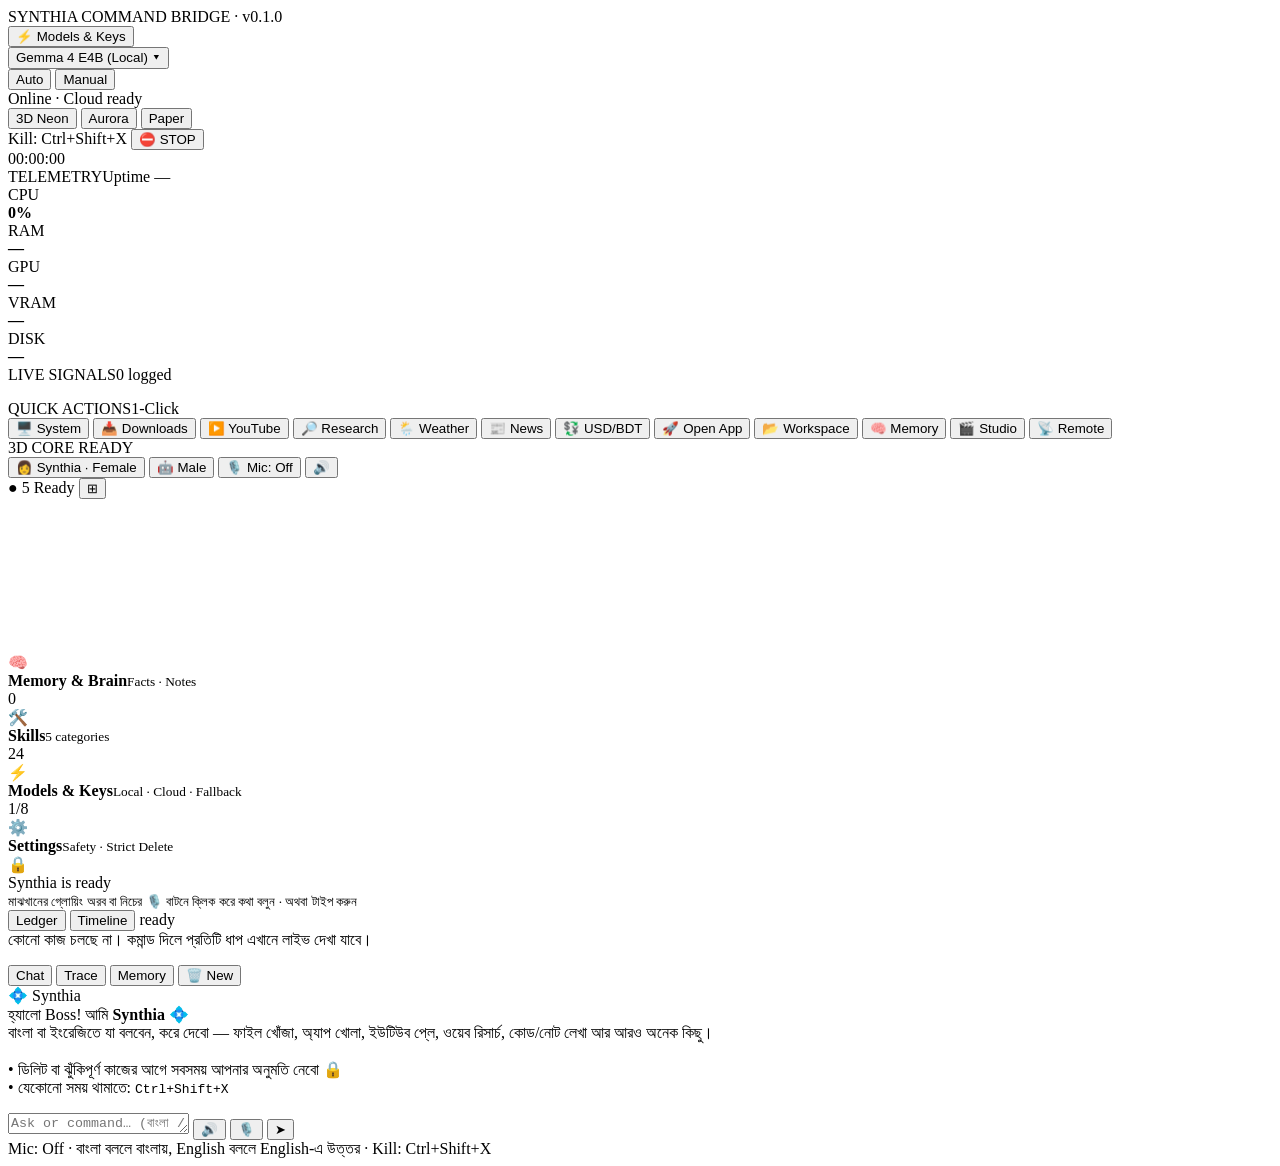
==== synthia/ui/index.html @ b7ed3cc9 "Initial commit: Synthia AI Agent" ====
<!DOCTYPE html>
<html lang="bn">
<head>
<meta charset="UTF-8" />
<meta name="viewport" content="width=device-width, initial-scale=1.0" />
<title>SYNTHIA · Command Bridge</title>
<link rel="icon" href="/favicon.ico" />
<link rel="stylesheet" href="/ui/style.css" />
</head>
<body>
<div id="app">
  <!-- ================= TOP BAR (Original Clean Layout) ================= -->
  <header class="topbar">
    <div class="brand">
      <div class="brand-orb"></div>
      <span class="brand-name">SYNTHIA</span>
      <span class="brand-sub">COMMAND BRIDGE · <span id="ver">v0.1.0</span></span>
    </div>

    <button class="chip chip-accent" id="btnModels">⚡ Models &amp; Keys</button>

    <div class="drop-wrap" id="modelDropWrap">
      <button class="chip" id="btnModelDrop" title="Click to switch active model">
        <span class="dot dot-ok" id="brainDot"></span>
        <span id="activeModel">Gemma 4 E4B (Local)</span>
        <span class="caret">▾</span>
      </button>
      <div class="drop-menu" id="modelDropMenu" hidden></div>
    </div>

    <div class="seg" id="topModeSeg" title="Brain routing mode">
      <button data-mode="auto" class="active">Auto</button>
      <button data-mode="manual">Manual</button>
    </div>

    <div class="chip" id="chipNet">
      <span class="dot dot-ok" id="netDot"></span>
      <span id="netText">Online · Cloud ready</span>
    </div>

    <div class="spacer"></div>

    <div class="seg" id="themeSeg" title="থিম মোড পরিবর্তন করুন">
      <button data-theme="neon" class="active">3D Neon</button>
      <button data-theme="aurora">Aurora</button>
      <button data-theme="paper">Paper</button>
    </div>

    <span class="chip chip-ghost">Kill: Ctrl+Shift+X</span>
    <button class="chip chip-danger" id="btnKill" title="Emergency Stop (Ctrl+Shift+X)">⛔ STOP</button>
    <div class="clock" id="clock">00:00:00</div>
  </header>

  <!-- ================= RESIZABLE WORKSPACE ================= -->
  <main class="workspace" id="workspace">
    <!-- ========== LEFT COLUMN ========== -->
    <aside class="col col-left" id="colLeft">
      <section class="panel sec-telemetry" id="secTelemetry">
        <div class="panel-head"><span>TELEMETRY</span><span class="muted" id="uptime">Uptime —</span></div>
        <div class="meter"><label>CPU</label><div class="bar"><i id="barCpu"></i></div><b id="valCpu">0%</b></div>
        <div class="meter"><label>RAM</label><div class="bar"><i id="barRam"></i></div><b id="valRam">—</b></div>
        <div class="meter"><label>GPU</label><div class="bar"><i id="barGpu"></i></div><b id="valGpu">—</b></div>
        <div class="meter"><label>VRAM</label><div class="bar"><i id="barVram"></i></div><b id="valVram">—</b></div>
        <div class="meter"><label>DISK</label><div class="bar"><i id="barDisk"></i></div><b id="valDisk">—</b></div>
      </section>

      <div class="splitter splitter-h" data-split="leftTop" title="টেনে বড়-ছোট করুন (ডাবল-ক্লিক = রিসেট)"></div>

      <section class="panel grow sec-signals" id="secSignals">
        <div class="panel-head"><span>LIVE SIGNALS</span><span class="muted" id="sigCount">0 logged</span></div>
        <ul class="signals" id="signals"></ul>
      </section>

      <div class="splitter splitter-h" data-split="leftBot" title="টেনে বড়-ছোট করুন (ডাবল-ক্লিক = রিসেট)"></div>

      <section class="panel sec-qa" id="secQa">
        <div class="panel-head"><span>QUICK ACTIONS</span><span class="muted">1-Click</span></div>
        <div class="qa" id="quickActions">
          <button data-cmd="আমার পিসির অবস্থা (CPU, RAM, GPU, Disk) জানাও">🖥️ System</button>
          <button data-cmd="আমার Downloads ফোল্ডারে সবচেয়ে নতুন ১০টা ফাইল দেখাও">📥 Downloads</button>
          <button data-prompt="ইউটিউবে চালাও: ">▶️ YouTube</button>
          <button data-prompt="এই বিষয়ে গবেষণা করে সংক্ষেপে রিপোর্ট দাও: ">🔎 Research</button>
          <button data-cmd="আজ ঢাকার আবহাওয়া কেমন? ওয়েবে সার্চ করে জানাও">🌦️ Weather</button>
          <button data-cmd="আজকের বাংলাদেশের প্রধান খবরগুলো ওয়েব সার্চ করে ৫ লাইনে বলো">📰 News</button>
          <button data-cmd="আজকের USD to BDT রেট কত? ওয়েবে সার্চ করে বলো">💱 USD/BDT</button>
          <button data-prompt="অ্যাপ খোলো: ">🚀 Open App</button>
          <button data-cmd="workspace ফোল্ডারটা খোলো">📂 Workspace</button>
          <button data-cmd="তুমি কী কী মনে রেখেছো সব দেখাও">🧠 Memory</button>
          <button class="soon" title="পরবর্তী ধাপে আসছে">🎬 Studio</button>
          <button class="soon" title="পরবর্তী ধাপে আসছে">📡 Remote</button>
        </div>
      </section>
    </aside>

    <div class="splitter splitter-v" data-split="colLeft" title="বাম প্যানেল টেনে বড়-ছোট করুন (ডাবল-ক্লিক = রিসেট)"></div>

    <!-- ========== CENTER COLUMN ========== -->
    <section class="col col-center" id="colCenter">
      <div class="stage panel" id="stage">
        <div class="stage-head">
          <span class="tag">3D CORE</span>
          <span class="tag tag-ok" id="coreState">READY</span>

          <div class="persona">
            <button class="active" data-voice="female" title="Female Voice (Synthia)">👩 Synthia · Female</button>
            <button data-voice="male" title="Male Voice">🤖 Male</button>
            <button id="btnMicMode" title="মাইক্রোফোন অন/অফ করুন">🎙️ <span id="micLabel">Mic: Off</span></button>
            <button id="btnMuteTop" title="স্পিকার মিউট/আনমিউট">🔊</button>
          </div>

          <span class="squad-count">● <span id="squadReady">5 Ready</span></span>
          <button class="icon-btn sm" id="btnResetLayout" title="লেআউট সাইজ রিসেট করুন">⊞</button>
        </div>

        <svg class="links" id="links"></svg>
        <canvas id="core"></canvas>

        <!-- বাম পাশের ৪টি কার্ড (আগের চেয়ে একটু বড় ও সুন্দর + টেনে রিসাইজযোগ্য) -->
        <div class="cards cards-left" id="cardsLeft">
          <div class="card accent-pink" id="cardL_0" data-open="memory">
            <div class="ico">🧠</div>
            <div class="c-txt"><b>Memory &amp; Brain</b><small>Facts · Notes</small></div>
            <span class="count" id="cMem">0</span>
          </div>
          <div class="card-split" data-card-split="0" title="টেনে বড়-ছোট করুন"></div>
          <div class="card accent-teal" id="cardL_1" data-open="skills">
            <div class="ico">🛠️</div>
            <div class="c-txt"><b>Skills</b><small id="cSkillsSub">5 categories</small></div>
            <span class="count" id="cSkills">24</span>
          </div>
          <div class="card-split" data-card-split="1" title="টেনে বড়-ছোট করুন"></div>
          <div class="card accent-red card-hot" id="cardL_2" data-open="models">
            <div class="ico">⚡</div>
            <div class="c-txt"><b>Models &amp; Keys</b><small>Local · Cloud · Fallback</small></div>
            <span class="count" id="cModels">1/8</span>
          </div>
          <div class="card-split" data-card-split="2" title="টেনে বড়-ছোট করুন"></div>
          <div class="card accent-teal" id="cardL_3" data-open="settings">
            <div class="ico">⚙️</div>
            <div class="c-txt"><b>Settings</b><small>Safety · Strict Delete</small></div>
            <span class="count">🔒</span>
          </div>
          <div class="stage-resizer resizer-left" data-split="stageLeft" title="বাম বক্সগুলো চওড়া/সরু করুন"></div>
        </div>

        <!-- ডান পাশের ৭টি কার্ড (File, System, Browser, Research, Voice, Studio, Remote — Smriti বাদ) -->
        <div class="cards cards-right" id="cardsRight">
          <div class="stage-resizer resizer-right" data-split="stageRight" title="ডান বক্সগুলো চওড়া/সরু করুন"></div>
          <div class="squad-list" id="squad"></div>
        </div>

        <div class="core-status">
          <div class="pill" id="corePill" title="মাইক্রোফোন অন/অফ করতে ক্লিক করুন">
            <span class="dot dot-ok" id="coreDot"></span>
            <span id="coreText">Synthia is ready</span>
          </div>
          <small id="coreSubHint">মাঝখানের গ্লোয়িং অরব বা নিচের 🎙️ বাটনে ক্লিক করে কথা বলুন · অথবা টাইপ করুন</small>
        </div>
      </div>

      <div class="splitter splitter-h" data-split="centerMid" title="ওপরে-নিচে টেনে বড়-ছোট করুন (ডাবল-ক্লিক = রিসেট)"></div>

      <div class="panel ledger" id="secLedger">
        <div class="tabs" data-tabs="ledger">
          <button class="active" data-tab="ledgerView">Ledger</button>
          <button data-tab="timelineView">Timeline</button>
          <span class="spacer"></span>
          <span class="muted mono" id="taskId">ready</span>
        </div>
        <div class="tab-body active" id="ledgerView">
          <div class="empty" id="ledgerEmpty">কোনো কাজ চলছে না। কমান্ড দিলে প্রতিটি ধাপ এখানে লাইভ দেখা যাবে।</div>
          <ol class="steps" id="steps"></ol>
        </div>
        <div class="tab-body" id="timelineView"><ul class="timeline" id="timeline"></ul></div>
      </div>
    </section>

    <div class="splitter splitter-v" data-split="colRight" title="ডান প্যানেল টেনে বড়-ছোট করুন (ডাবল-ক্লিক = রিসেট)"></div>

    <!-- ========== RIGHT COLUMN ========== -->
    <aside class="col col-right panel" id="colRight">
      <div class="tabs" data-tabs="right">
        <button class="active" data-tab="chatView">Chat</button>
        <button data-tab="traceView">Trace</button>
        <button data-tab="memTabView">Memory</button>
        <span class="spacer"></span>
        <button class="icon-btn sm" id="btnReset" title="নতুন কথোপকথন">🗑️ New</button>
      </div>

      <div class="tab-body active chat" id="chatView">
        <div class="msg bot welcome-msg">
          <div class="who">💠 Synthia</div>
          <div class="bubble">
            হ্যালো Boss! আমি <b>Synthia</b> 💠<br>
            বাংলা বা ইংরেজিতে যা বলবেন, করে দেবো — ফাইল খোঁজা, অ্যাপ খোলা, ইউটিউব প্লে, ওয়েব রিসার্চ, কোড/নোট লেখা আর আরও অনেক কিছু।<br><br>
            • ডিলিট বা ঝুঁকিপূর্ণ কাজের আগে সবসময় আপনার অনুমতি নেবো 🔒<br>
            • যেকোনো সময় থামাতে: <code>Ctrl+Shift+X</code>
          </div>
        </div>
      </div>
      <div class="tab-body trace" id="traceView"></div>
      <div class="tab-body mem-tab" id="memTabView"><ul class="timeline" id="memList"></ul></div>

      <div class="splitter splitter-h" data-split="rightComposer" title="ইনপুট বক্স টেনে বড়-ছোট করুন (ডাবল-ক্লিক = রিসেট)"></div>

      <div class="composer-wrap" id="secComposer">
        <div class="composer">
          <textarea id="input" rows="1" placeholder="Ask or command… (বাংলা / English)"></textarea>
          <button class="icon-btn" id="btnSpeak" title="ভয়েস উত্তর চালু/বন্ধ">🔊</button>
          <button class="icon-btn" id="btnMic" title="ক্লিক করে কথা বলুন (বাংলা / English)">🎙️</button>
          <button class="send" id="btnSend" title="Send (Enter)">➤</button>
        </div>
        <div class="hint" id="composerHint">Mic: Off · বাংলা বললে বাংলায়, English বললে English-এ উত্তর · Kill: Ctrl+Shift+X</div>
      </div>
    </aside>
  </main>
</div>

<!-- ================= CONFIRM MODAL (STRICT) ================= -->
<div class="modal-wrap" id="confirmWrap" hidden>
  <div class="modal danger">
    <div class="modal-head">🔒 অনুমতি প্রয়োজন <span class="muted" id="cfTimer"></span></div>
    <div class="modal-title" id="cfTitle"></div>
    <div class="modal-tool mono" id="cfTool"></div>
    <pre class="modal-details" id="cfDetails"></pre>
    <label class="check"><input type="checkbox" id="cfCheck" /> আমি বুঝেছি এবং নিশ্চিতভাবে অনুমতি দিচ্ছি</label>
    <div class="modal-actions">
      <button class="btn btn-ghost" id="cfDeny">✖ না, বাতিল করো</button>
      <button class="btn btn-danger" id="cfApprove" disabled>✔ হ্যাঁ, অনুমতি দিলাম</button>
    </div>
  </div>
</div>

<!-- ================= MODELS MODAL ================= -->
<div class="modal-wrap" id="modelsWrap" hidden>
  <div class="modal wide">
    <div class="modal-head">⚡ Models &amp; Keys <button class="icon-btn close" data-close="modelsWrap">✕</button></div>
    <div style="display:flex;gap:8px;align-items:center;margin-bottom:10px;">
      <span>Brain Routing Mode:</span>
      <div class="seg" id="modeSeg">
        <button data-mode="auto" class="active">Auto Fallback (Recommended)</button>
        <button data-mode="manual">Manual Lock</button>
      </div>
    </div>
    <p class="muted" style="margin:0 0 10px;line-height:1.5;">
      <b>Auto</b>: নেট থাকলে priority অনুযায়ী ক্লাউড API → লিমিট শেষ হলে পরেরটা → নেট না থাকলে লোকাল Gemma 4।<br>
      <b>Manual</b>: নিচ থেকে যে মডেলে ক্লিক করবেন শুধু সেটাই চলবে। API key বসাতে <code>.env</code> ফাইল ব্যবহার করুন।
    </p>
    <div class="model-list" id="modelList"></div>
  </div>
</div>

<!-- ================= INFO MODAL ================= -->
<div class="modal-wrap" id="infoWrap" hidden>
  <div class="modal wide">
    <div class="modal-head"><span id="infoTitle"></span> <button class="icon-btn close" data-close="infoWrap">✕</button></div>
    <div id="infoBody"></div>
  </div>
</div>

<script src="/ui/core.js"></script>
<script src="/ui/app.js"></script>
</body>
</html>
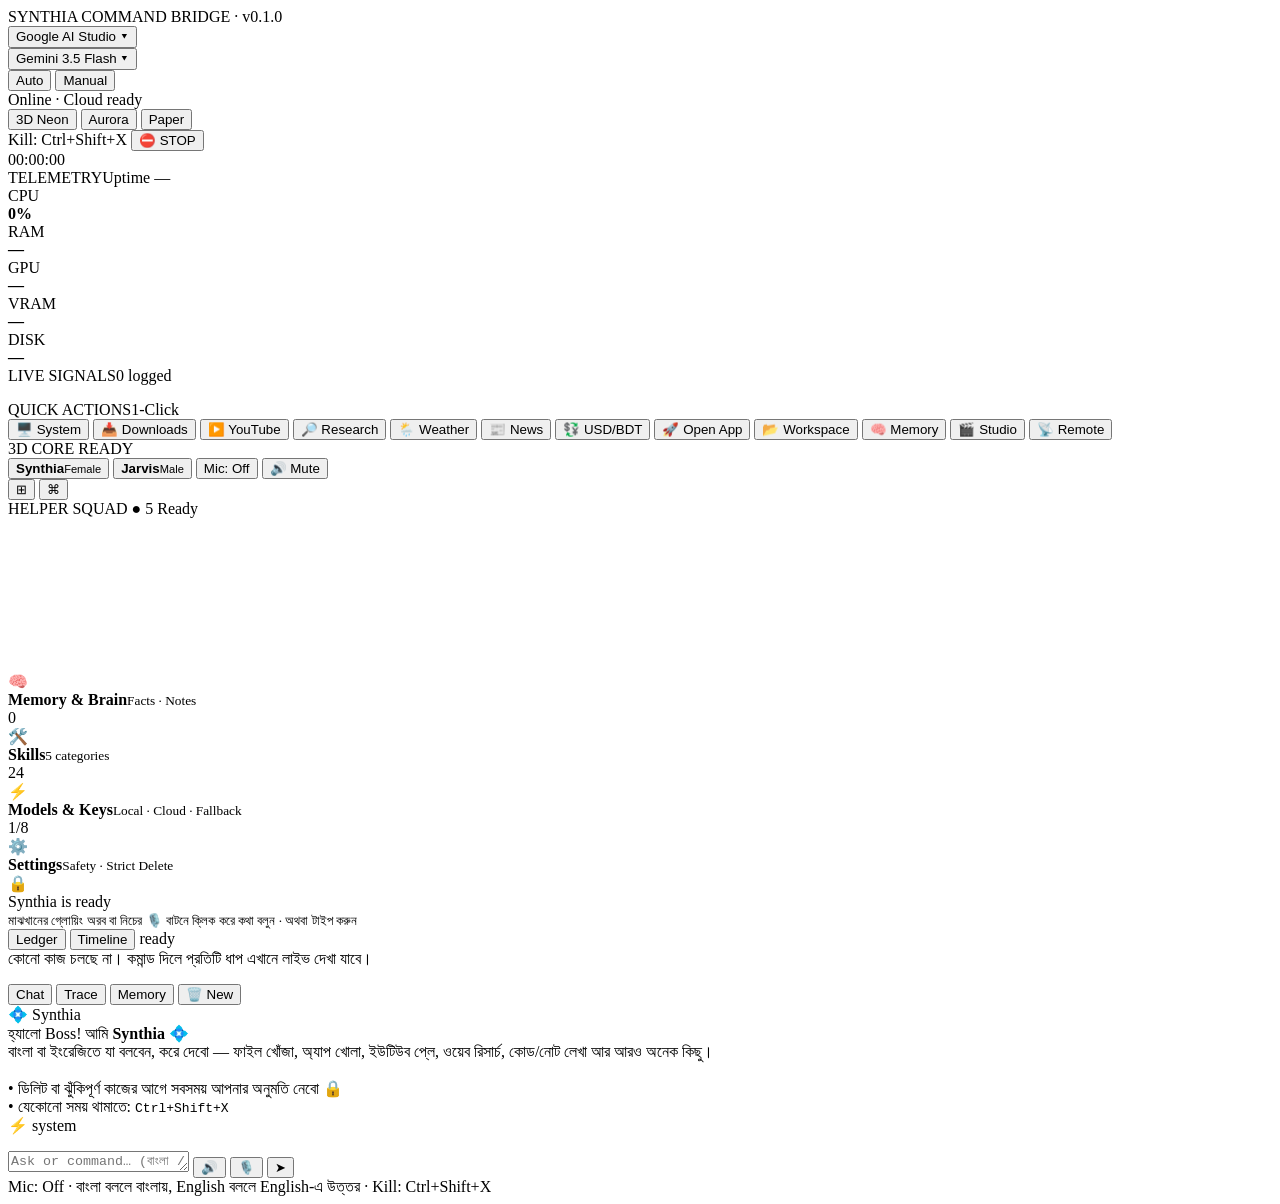
==== commit 1edee847: "feat: dual provider-model dropdowns, Gemini/OpenRouter fixes, model tag badges, and voice improvemen" ====
--- a/synthia/ui/index.html
+++ b/synthia/ui/index.html
@@ -5,7 +5,7 @@
 <meta name="viewport" content="width=device-width, initial-scale=1.0" />
 <title>SYNTHIA · Command Bridge</title>
 <link rel="icon" href="/favicon.ico" />
-<link rel="stylesheet" href="/ui/style.css" />
+<link rel="stylesheet" href="/ui/style.css?v=7" />
 </head>
 <body>
 <div id="app">
@@ -17,12 +17,19 @@
       <span class="brand-sub">COMMAND BRIDGE · <span id="ver">v0.1.0</span></span>
     </div>
 
-    <button class="chip chip-accent" id="btnModels">⚡ Models &amp; Keys</button>
+    <div class="drop-wrap" id="providerDropWrap">
+      <button class="chip chip-accent" id="btnProviderDrop" title="API / Provider পরিবর্তন করুন">
+        <span class="dot dot-ok" id="providerDot"></span>
+        <span id="activeProvider">Google AI Studio</span>
+        <span class="caret">▾</span>
+      </button>
+      <div class="drop-menu" id="providerDropMenu" hidden></div>
+    </div>
 
     <div class="drop-wrap" id="modelDropWrap">
-      <button class="chip" id="btnModelDrop" title="Click to switch active model">
+      <button class="chip" id="btnModelDrop" title="এই Provider-এর মডেল পরিবর্তন করুন">
         <span class="dot dot-ok" id="brainDot"></span>
-        <span id="activeModel">Gemma 4 E4B (Local)</span>
+        <span id="activeModel">Gemini 3.5 Flash</span>
         <span class="caret">▾</span>
       </button>
       <div class="drop-menu" id="modelDropMenu" hidden></div>
@@ -85,7 +92,7 @@
           <button data-cmd="আজকের USD to BDT রেট কত? ওয়েবে সার্চ করে বলো">💱 USD/BDT</button>
           <button data-prompt="অ্যাপ খোলো: ">🚀 Open App</button>
           <button data-cmd="workspace ফোল্ডারটা খোলো">📂 Workspace</button>
-          <button data-cmd="তুমি কী কী মনে রেখেছো সব দেখাও">🧠 Memory</button>
+          <button data-open="memory">🧠 Memory</button>
           <button class="soon" title="পরবর্তী ধাপে আসছে">🎬 Studio</button>
           <button class="soon" title="পরবর্তী ধাপে আসছে">📡 Remote</button>
         </div>
@@ -98,18 +105,33 @@
     <section class="col col-center" id="colCenter">
       <div class="stage panel" id="stage">
         <div class="stage-head">
-          <span class="tag">3D CORE</span>
-          <span class="tag tag-ok" id="coreState">READY</span>
+          <div class="stage-tags">
+            <span class="st-label">3D CORE</span>
+            <span class="st-state ok" id="coreState">READY</span>
+          </div>
 
           <div class="persona">
-            <button class="active" data-voice="female" title="Female Voice (Synthia)">👩 Synthia · Female</button>
-            <button data-voice="male" title="Male Voice">🤖 Male</button>
-            <button id="btnMicMode" title="মাইক্রোফোন অন/অফ করুন">🎙️ <span id="micLabel">Mic: Off</span></button>
-            <button id="btnMuteTop" title="স্পিকার মিউট/আনমিউট">🔊</button>
-          </div>
-
-          <span class="squad-count">● <span id="squadReady">5 Ready</span></span>
-          <button class="icon-btn sm" id="btnResetLayout" title="লেআউট সাইজ রিসেট করুন">⊞</button>
+            <button class="active" data-voice="female" title="Female Voice (Synthia)">
+              <span class="p-dot p-fem"></span><b>Synthia</b><small>Female</small>
+            </button>
+            <button data-voice="male" title="Male Voice (Jarvis)">
+              <span class="p-dot p-male"></span><b>Jarvis</b><small>Male</small>
+            </button>
+            <button id="btnMicMode" title="মাইক্রোফোন অন/অফ করুন">
+              <span class="mic-dot" id="micDot"></span><span id="micLabel">Mic: Off</span>
+            </button>
+            <button id="btnMuteTop" title="স্পিকার মিউট/আনমিউট">🔊 Mute</button>
+          </div>
+
+          <div class="stage-mini-tools">
+            <button class="mini-ico" id="btnResetLayout" title="লেআউট সাইজ রিসেট করুন">⊞</button>
+            <button class="mini-ico" id="btnStageSkills" title="Skills">⌘</button>
+          </div>
+
+          <div class="squad-hdr">
+            <span class="sq-title">HELPER SQUAD</span>
+            <span class="squad-ready" id="squadReady">● 5 Ready</span>
+          </div>
         </div>
 
         <svg class="links" id="links"></svg>
@@ -191,10 +213,15 @@
         <div class="msg bot welcome-msg">
           <div class="who">💠 Synthia</div>
           <div class="bubble">
-            হ্যালো Boss! আমি <b>Synthia</b> 💠<br>
-            বাংলা বা ইংরেজিতে যা বলবেন, করে দেবো — ফাইল খোঁজা, অ্যাপ খোলা, ইউটিউব প্লে, ওয়েব রিসার্চ, কোড/নোট লেখা আর আরও অনেক কিছু।<br><br>
-            • ডিলিট বা ঝুঁকিপূর্ণ কাজের আগে সবসময় আপনার অনুমতি নেবো 🔒<br>
-            • যেকোনো সময় থামাতে: <code>Ctrl+Shift+X</code>
+            <div class="bubble-content">
+              হ্যালো Boss! আমি <b>Synthia</b> 💠<br>
+              বাংলা বা ইংরেজিতে যা বলবেন, করে দেবো — ফাইল খোঁজা, অ্যাপ খোলা, ইউটিউব প্লে, ওয়েব রিসার্চ, কোড/নোট লেখা আর আরও অনেক কিছু।<br><br>
+              • ডিলিট বা ঝুঁকিপূর্ণ কাজের আগে সবসময় আপনার অনুমতি নেবো 🔒<br>
+              • যেকোনো সময় থামাতে: <code>Ctrl+Shift+X</code>
+            </div>
+            <div class="msg-meta">
+              <span class="msg-model">⚡ system</span>
+            </div>
           </div>
         </div>
       </div>
@@ -235,17 +262,50 @@
 <div class="modal-wrap" id="modelsWrap" hidden>
   <div class="modal wide">
     <div class="modal-head">⚡ Models &amp; Keys <button class="icon-btn close" data-close="modelsWrap">✕</button></div>
-    <div style="display:flex;gap:8px;align-items:center;margin-bottom:10px;">
-      <span>Brain Routing Mode:</span>
-      <div class="seg" id="modeSeg">
-        <button data-mode="auto" class="active">Auto Fallback (Recommended)</button>
-        <button data-mode="manual">Manual Lock</button>
-      </div>
-    </div>
-    <p class="muted" style="margin:0 0 10px;line-height:1.5;">
-      <b>Auto</b>: নেট থাকলে priority অনুযায়ী ক্লাউড API → লিমিট শেষ হলে পরেরটা → নেট না থাকলে লোকাল Gemma 4।<br>
-      <b>Manual</b>: নিচ থেকে যে মডেলে ক্লিক করবেন শুধু সেটাই চলবে। API key বসাতে <code>.env</code> ফাইল ব্যবহার করুন।
-    </p>
+    <div class="models-toolbar">
+      <div style="display:flex;gap:8px;align-items:center;flex-wrap:wrap;">
+        <span>Brain Routing Mode:</span>
+        <div class="seg" id="modeSeg">
+          <button data-mode="auto" class="active">Auto Fallback (Recommended)</button>
+          <button data-mode="manual">Manual Lock</button>
+        </div>
+      </div>
+      <div style="display:flex;gap:8px;align-items:center;flex-wrap:wrap;">
+        <button class="btn-sm" id="btnResetCooldowns" title="সব মডেলের রেট-লিমিট কুলডাউন রিসেট করুন">🔄 Reset Limits</button>
+        <button class="btn-sm btn-accent" id="btnToggleAddModel">➕ Add Custom API / Model</button>
+      </div>
+    </div>
+    <div class="models-info-bar">
+      <label class="check" style="margin:0;font-size:1.15rem;">
+        <input type="checkbox" id="chkFallbackOnLimit" checked />
+        <span>⚡ <b>Smart Auto-Switch:</b> কোনো মডেলের লিমিট/কোটা শেষ হলে বা এরর দিলে অটোমেটিক পরের সচল মডেলে সুইচ করবে</span>
+      </label>
+      <div class="muted" style="margin-top:0.45rem;line-height:1.5;">
+        নিচের যেকোনো মডেলে <b>🔑 + Add API Key</b> বাটনে ক্লিক করে API Key পেস্ট করুন এবং <b>Save &amp; Use</b> চাপুন — সাথে সাথে সেই মডেলটি চালু হয়ে যাবে।
+      </div>
+    </div>
+
+    <div id="customModelBox" class="custom-model-box" hidden>
+      <div class="cm-title">➕ নতুন API বা লোকাল মডেল যুক্ত করুন</div>
+      <div class="cm-grid">
+        <input id="cmLabel" type="text" placeholder="মডেলের নাম (যেমন: DeepSeek V3 / OpenAI GPT-4o)" />
+        <select id="cmProvider">
+          <option value="openai_compat">☁️ Cloud (OpenAI-Compatible API)</option>
+          <option value="ollama">💻 Local (Ollama)</option>
+        </select>
+        <input id="cmBaseUrl" type="text" placeholder="Base URL (যেমন: https://api.deepseek.com/v1)" value="https://openrouter.ai/api/v1" />
+        <input id="cmModel" type="text" placeholder="Model ID (যেমন: deepseek-chat বা gpt-4o-mini)" />
+        <input id="cmEnvKey" type="text" placeholder="Env Key নাম (যেমন: DEEPSEEK_API_KEY)" />
+        <input id="cmApiKey" type="password" placeholder="API Key পেস্ট করুন (ঐচ্ছিক, পরেও দেওয়া যাবে)" />
+        <input id="cmPriority" type="number" placeholder="Priority (1-99)" value="35" min="1" max="200" />
+        <label class="check" style="margin:0;"><input type="checkbox" id="cmVision" /> 👁 Vision সাপোর্ট আছে</label>
+      </div>
+      <div style="display:flex;justify-content:flex-end;gap:8px;margin-top:10px;">
+        <button class="btn-sm" id="btnCancelAddModel">বাতিল</button>
+        <button class="btn-sm btn-accent" id="btnSaveCustomModel">💾 সেভ ও যুক্ত করুন</button>
+      </div>
+    </div>
+
     <div class="model-list" id="modelList"></div>
   </div>
 </div>
@@ -258,7 +318,7 @@
   </div>
 </div>
 
-<script src="/ui/core.js"></script>
-<script src="/ui/app.js"></script>
+<script src="/ui/core.js?v=7"></script>
+<script src="/ui/app.js?v=7"></script>
 </body>
 </html>
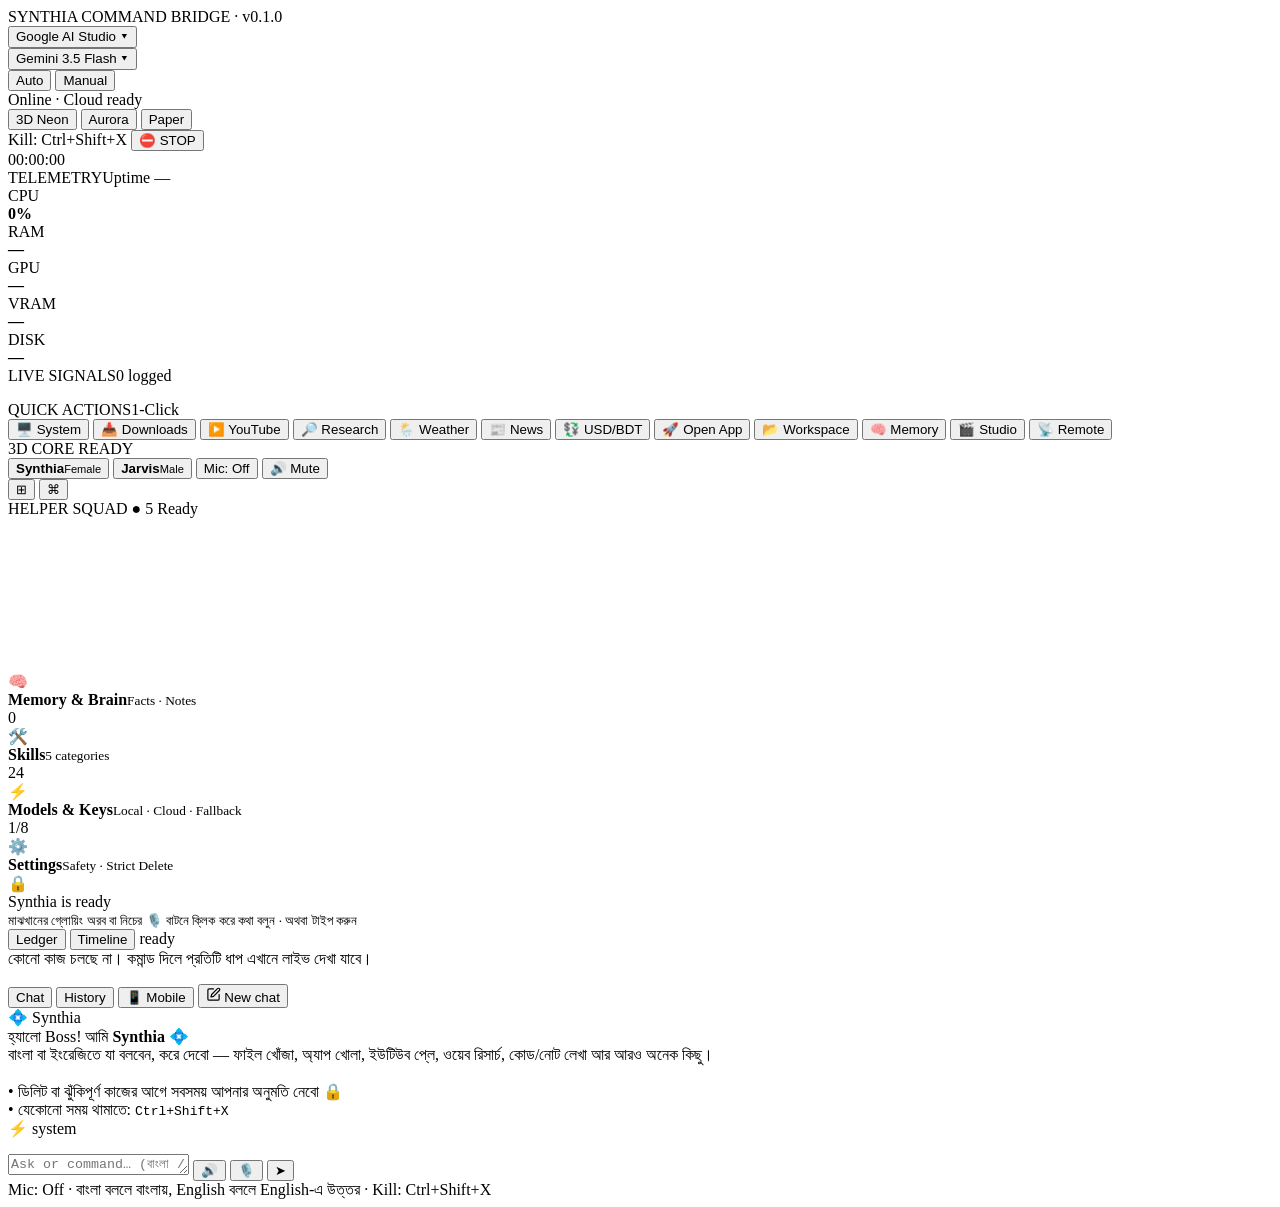
==== commit 88b9dbca: "feat: Android mobile app with 3D Crystal Core, 4G MQTT Cloud Bridge, AI web chat bridge, and history" ====
--- a/synthia/ui/index.html
+++ b/synthia/ui/index.html
@@ -5,7 +5,7 @@
 <meta name="viewport" content="width=device-width, initial-scale=1.0" />
 <title>SYNTHIA · Command Bridge</title>
 <link rel="icon" href="/favicon.ico" />
-<link rel="stylesheet" href="/ui/style.css?v=7" />
+<link rel="stylesheet" href="/ui/style.css?v=16" />
 </head>
 <body>
 <div id="app">
@@ -94,7 +94,7 @@
           <button data-cmd="workspace ফোল্ডারটা খোলো">📂 Workspace</button>
           <button data-open="memory">🧠 Memory</button>
           <button class="soon" title="পরবর্তী ধাপে আসছে">🎬 Studio</button>
-          <button class="soon" title="পরবর্তী ধাপে আসছে">📡 Remote</button>
+          <button data-open="squad:remote" title="মোবাইল অ্যাপ কানেকশন ও APK ডাউনলোড">📡 Remote</button>
         </div>
       </section>
     </aside>
@@ -203,10 +203,16 @@
     <aside class="col col-right panel" id="colRight">
       <div class="tabs" data-tabs="right">
         <button class="active" data-tab="chatView">Chat</button>
-        <button data-tab="traceView">Trace</button>
-        <button data-tab="memTabView">Memory</button>
+        <button data-tab="memTabView" id="tabBtnHistory">History</button>
+        <button data-tab="mobTabView" id="tabBtnMobile" title="মোবাইল অ্যাপ থেকে দেওয়া কমান্ডের হিস্ট্রি">📱 Mobile</button>
         <span class="spacer"></span>
-        <button class="icon-btn sm" id="btnReset" title="নতুন কথোপকথন">🗑️ New</button>
+        <button class="btn-new-chat" id="btnReset" title="নতুন কথোপকথন">
+          <svg viewBox="0 0 24 24" width="15" height="15" fill="none" stroke="currentColor" stroke-width="1.9" stroke-linecap="round" stroke-linejoin="round" aria-hidden="true">
+            <path d="M12 3H5a2 2 0 0 0-2 2v14a2 2 0 0 0 2 2h14a2 2 0 0 0 2-2v-7"/>
+            <path d="M18.375 2.625a2.121 2.121 0 1 1 3 3L12 15l-4 1 1-4Z"/>
+          </svg>
+          <span>New chat</span>
+        </button>
       </div>
 
       <div class="tab-body active chat" id="chatView">
@@ -225,8 +231,9 @@
           </div>
         </div>
       </div>
-      <div class="tab-body trace" id="traceView"></div>
+      <div class="tab-body trace" id="traceView" hidden></div>
       <div class="tab-body mem-tab" id="memTabView"><ul class="timeline" id="memList"></ul></div>
+      <div class="tab-body mem-tab" id="mobTabView"><ul class="timeline" id="mobHistList"></ul></div>
 
       <div class="splitter splitter-h" data-split="rightComposer" title="ইনপুট বক্স টেনে বড়-ছোট করুন (ডাবল-ক্লিক = রিসেট)"></div>
 
@@ -272,31 +279,31 @@
       </div>
       <div style="display:flex;gap:8px;align-items:center;flex-wrap:wrap;">
         <button class="btn-sm" id="btnResetCooldowns" title="সব মডেলের রেট-লিমিট কুলডাউন রিসেট করুন">🔄 Reset Limits</button>
+        <button class="btn-sm" id="btnRestoreDefaults" title="মুছে ফেলা বা ডিফল্ট সব মডেল রিস্টোর করুন">♻️ Restore Defaults</button>
         <button class="btn-sm btn-accent" id="btnToggleAddModel">➕ Add Custom API / Model</button>
       </div>
     </div>
     <div class="models-info-bar">
-      <label class="check" style="margin:0;font-size:1.15rem;">
-        <input type="checkbox" id="chkFallbackOnLimit" checked />
-        <span>⚡ <b>Smart Auto-Switch:</b> কোনো মডেলের লিমিট/কোটা শেষ হলে বা এরর দিলে অটোমেটিক পরের সচল মডেলে সুইচ করবে</span>
-      </label>
-      <div class="muted" style="margin-top:0.45rem;line-height:1.5;">
-        নিচের যেকোনো মডেলে <b>🔑 + Add API Key</b> বাটনে ক্লিক করে API Key পেস্ট করুন এবং <b>Save &amp; Use</b> চাপুন — সাথে সাথে সেই মডেলটি চালু হয়ে যাবে।
+      <div class="muted" style="line-height:1.55;">
+        <b>⚡ Auto Mode:</b> কোনো মডেল লিমিট/এররে পরের সচল মডেলে অটো সুইচ করবে। &nbsp;|&nbsp;
+        <b>📌 Manual Mode:</b> সিলেক্ট করা মডেলই লক থাকবে, অটো সুইচ হবেনা — লিমিট শেষ হলে সতর্কবার্তা দেখাবে।<br/>
+        এখানে শুধু <b>API প্ল্যাটফর্ম</b> ও তার Key পরিচালনা করুন; নির্দিষ্ট মডেল সিলেক্ট করতে টপবারের মডেল ড্রপডাউন অথবা প্ল্যাটফর্মের <b>✏️ Edit</b> ব্যবহার করুন।
       </div>
     </div>
 
     <div id="customModelBox" class="custom-model-box" hidden>
-      <div class="cm-title">➕ নতুন API বা লোকাল মডেল যুক্ত করুন</div>
+      <div class="cm-title">➕ নতুন API প্ল্যাটফর্ম বা মডেল যুক্ত করুন</div>
       <div class="cm-grid">
-        <input id="cmLabel" type="text" placeholder="মডেলের নাম (যেমন: DeepSeek V3 / OpenAI GPT-4o)" />
+        <input id="cmProviderName" type="text" placeholder="প্ল্যাটফর্ম / API নাম (যেমন: OpenRouter / DeepSeek)" />
         <select id="cmProvider">
           <option value="openai_compat">☁️ Cloud (OpenAI-Compatible API)</option>
           <option value="ollama">💻 Local (Ollama)</option>
         </select>
-        <input id="cmBaseUrl" type="text" placeholder="Base URL (যেমন: https://api.deepseek.com/v1)" value="https://openrouter.ai/api/v1" />
-        <input id="cmModel" type="text" placeholder="Model ID (যেমন: deepseek-chat বা gpt-4o-mini)" />
-        <input id="cmEnvKey" type="text" placeholder="Env Key নাম (যেমন: DEEPSEEK_API_KEY)" />
+        <input id="cmBaseUrl" type="text" placeholder="Base URL (যেমন: https://openrouter.ai/api/v1)" value="https://openrouter.ai/api/v1" />
+        <input id="cmModel" type="text" placeholder="ডিফল্ট Model ID (যেমন: deepseek/deepseek-chat)" />
+        <input id="cmEnvKey" type="text" placeholder="Env Key নাম (যেমন: OPENROUTER_API_KEY)" />
         <input id="cmApiKey" type="password" placeholder="API Key পেস্ট করুন (ঐচ্ছিক, পরেও দেওয়া যাবে)" />
+        <input id="cmLabel" type="text" placeholder="মডেলের ডিসপ্লে নাম (ঐচ্ছিক)" />
         <input id="cmPriority" type="number" placeholder="Priority (1-99)" value="35" min="1" max="200" />
         <label class="check" style="margin:0;"><input type="checkbox" id="cmVision" /> 👁 Vision সাপোর্ট আছে</label>
       </div>
@@ -318,7 +325,7 @@
   </div>
 </div>
 
-<script src="/ui/core.js?v=7"></script>
-<script src="/ui/app.js?v=7"></script>
+<script src="/ui/core.js?v=16"></script>
+<script src="/ui/app.js?v=16"></script>
 </body>
 </html>
